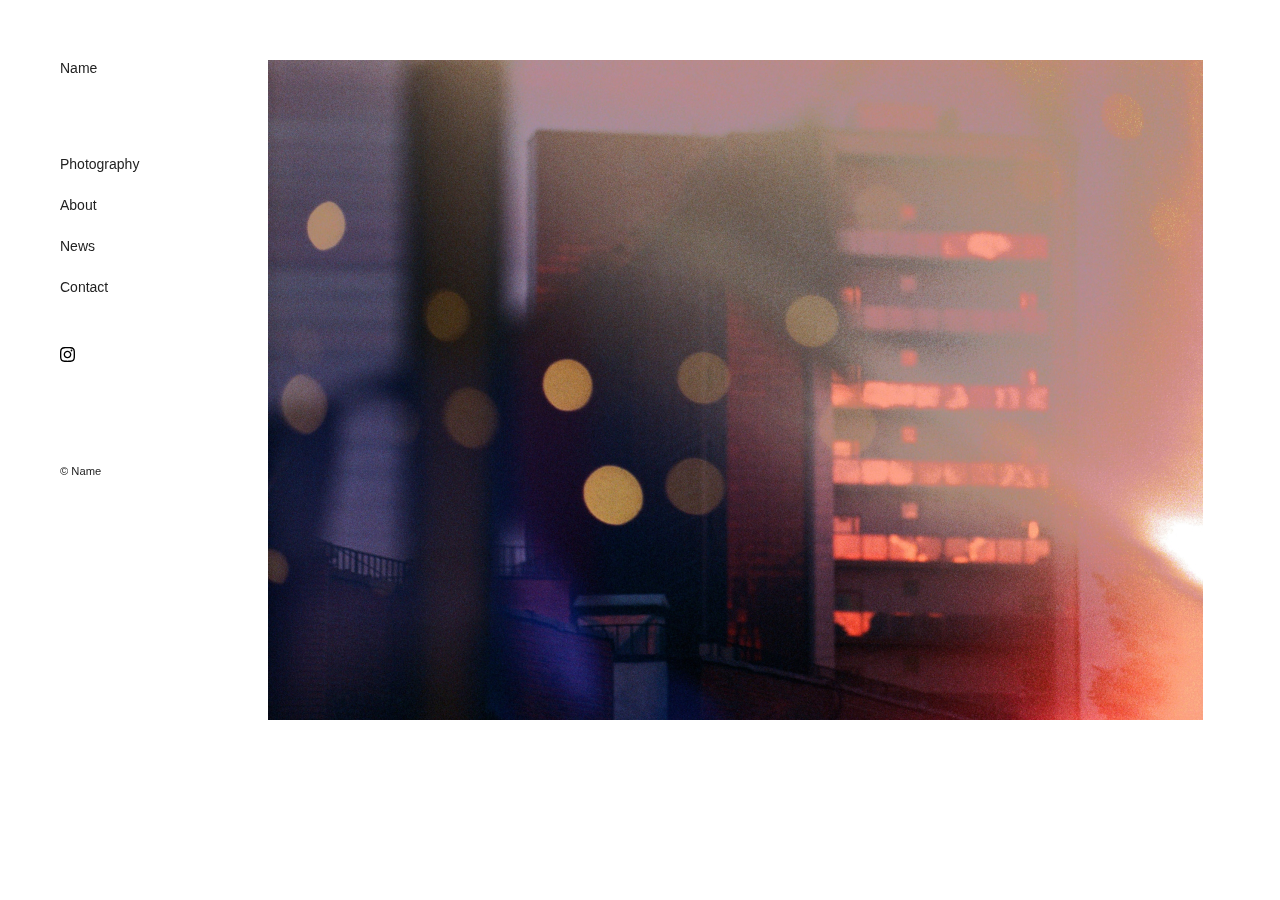
==== site/index.html @ 34e66339 "Change Code" ====
<!DOCTYPE html>
<html lang="ja">

<head>
    <meta charset="UTF-8">
    <meta http-equiv="X-UA-Compatible" content="IE=edge">
    <meta name="viewport" content="width=device-width, initial-scale=1.0">
    <meta name="description" content="">
    <link rel="stylesheet" href="./assets/stylesheets/css/destyle.css">
    <link rel="stylesheet" href="./assets/stylesheets/css/style.css">
    <title>name</title>
</head>

<body>
    <header class="fixed">
        <div class="sd">
            <h1 class="logo">
                <a href="index.html">Name</a>
            </h1>
            <nav>
                <ul class="menu">
                    <li class="photography"><a href="photography.html">Photography</a></li>
                    <li class="about"><a href="about.html">About</a></li>
                    <li class="news"><a href="news.html">News</a></li>
                    <li class="contact"><a href="contact.html">Contact</a></li>
                </ul>
            </nav>
            <div class="socialBtn">
                <a href="" target="_blank">
                    <img src="assets/img/instagram.svg" width="15px" height="15px" alt="Instagram">
                </a>
            </div>
            <div class="copy">
                <small class="copyright">© Name</small>
            </div>
        </div>
    </header>
    <div class="container">
        <section class="section">
            <img src="assets/img/top.jpg">
        </section>
    </div>
    <footer>
    </footer>
    <script src="./js/main.js"></script>
</body>

</html>
---- site/assets/stylesheets/css/destyle.css ----
/*! destyle.css v3.0.2 | MIT License | https://github.com/nicolas-cusan/destyle.css */

/* Reset box-model and set borders */
/* ============================================ */

*,
::before,
::after {
  box-sizing: border-box;
  border-style: solid;
  border-width: 0;
}

/* Document */
/* ============================================ */

/**
 * 1. Correct the line height in all browsers.
 * 2. Prevent adjustments of font size after orientation changes in iOS.
 * 3. Remove gray overlay on links for iOS.
 */

html {
  line-height: 1.15; /* 1 */
  -webkit-text-size-adjust: 100%; /* 2 */
  -webkit-tap-highlight-color: transparent; /* 3*/
}

/* Sections */
/* ============================================ */

/**
 * Remove the margin in all browsers.
 */

body {
  margin: 0;
}

/**
 * Render the `main` element consistently in IE.
 */

main {
  display: block;
}

/* Vertical rhythm */
/* ============================================ */

p,
table,
blockquote,
address,
pre,
iframe,
form,
figure,
dl {
  margin: 0;
}

/* Headings */
/* ============================================ */

h1,
h2,
h3,
h4,
h5,
h6 {
  font-size: inherit;
  font-weight: inherit;
  margin: 0;
}

/* Lists (enumeration) */
/* ============================================ */

ul,
ol {
  margin: 0;
  padding: 0;
  list-style: none;
}

/* Lists (definition) */
/* ============================================ */

dt {
  font-weight: bold;
}

dd {
  margin-left: 0;
}

/* Grouping content */
/* ============================================ */

/**
 * 1. Add the correct box sizing in Firefox.
 * 2. Show the overflow in Edge and IE.
 */

hr {
  box-sizing: content-box; /* 1 */
  height: 0; /* 1 */
  overflow: visible; /* 2 */
  border-top-width: 1px;
  margin: 0;
  clear: both;
  color: inherit;
}

/**
 * 1. Correct the inheritance and scaling of font size in all browsers.
 * 2. Correct the odd `em` font sizing in all browsers.
 */

pre {
  font-family: monospace, monospace; /* 1 */
  font-size: inherit; /* 2 */
}

address {
  font-style: inherit;
}

/* Text-level semantics */
/* ============================================ */

/**
 * Remove the gray background on active links in IE 10.
 */

a {
  background-color: transparent;
  text-decoration: none;
  color: inherit;
}

/**
 * 1. Remove the bottom border in Chrome 57-
 * 2. Add the correct text decoration in Chrome, Edge, IE, Opera, and Safari.
 */

abbr[title] {
  text-decoration: underline dotted; /* 2 */
}

/**
 * Add the correct font weight in Chrome, Edge, and Safari.
 */

b,
strong {
  font-weight: bolder;
}

/**
 * 1. Correct the inheritance and scaling of font size in all browsers.
 * 2. Correct the odd `em` font sizing in all browsers.
 */

code,
kbd,
samp {
  font-family: monospace, monospace; /* 1 */
  font-size: inherit; /* 2 */
}

/**
 * Add the correct font size in all browsers.
 */

small {
  font-size: 80%;
}

/**
 * Prevent `sub` and `sup` elements from affecting the line height in
 * all browsers.
 */

sub,
sup {
  font-size: 75%;
  line-height: 0;
  position: relative;
  vertical-align: baseline;
}

sub {
  bottom: -0.25em;
}

sup {
  top: -0.5em;
}

/* Replaced content */
/* ============================================ */

/**
 * Prevent vertical alignment issues.
 */

svg,
img,
embed,
object,
iframe {
  vertical-align: bottom;
}

/* Forms */
/* ============================================ */

/**
 * Reset form fields to make them styleable.
 * 1. Make form elements stylable across systems iOS especially.
 * 2. Inherit text-transform from parent.
 */

button,
input,
optgroup,
select,
textarea {
  -webkit-appearance: none; /* 1 */
  appearance: none;
  vertical-align: middle;
  color: inherit;
  font: inherit;
  background: transparent;
  padding: 0;
  margin: 0;
  border-radius: 0;
  text-align: inherit;
  text-transform: inherit; /* 2 */
}

/**
 * Reset radio and checkbox appearance to preserve their look in iOS.
 */

[type="checkbox"] {
  -webkit-appearance: checkbox;
  appearance: checkbox;
}

[type="radio"] {
  -webkit-appearance: radio;
  appearance: radio;
}

/**
 * Correct cursors for clickable elements.
 */

button,
[type="button"],
[type="reset"],
[type="submit"] {
  cursor: pointer;
}

button:disabled,
[type="button"]:disabled,
[type="reset"]:disabled,
[type="submit"]:disabled {
  cursor: default;
}

/**
 * Improve outlines for Firefox and unify style with input elements & buttons.
 */

:-moz-focusring {
  outline: auto;
}

select:disabled {
  opacity: inherit;
}

/**
 * Remove padding
 */

option {
  padding: 0;
}

/**
 * Reset to invisible
 */

fieldset {
  margin: 0;
  padding: 0;
  min-width: 0;
}

legend {
  padding: 0;
}

/**
 * Add the correct vertical alignment in Chrome, Firefox, and Opera.
 */

progress {
  vertical-align: baseline;
}

/**
 * Remove the default vertical scrollbar in IE 10+.
 */

textarea {
  overflow: auto;
}

/**
 * Correct the cursor style of increment and decrement buttons in Chrome.
 */

[type="number"]::-webkit-inner-spin-button,
[type="number"]::-webkit-outer-spin-button {
  height: auto;
}

/**
 * 1. Correct the outline style in Safari.
 */

[type="search"] {
  outline-offset: -2px; /* 1 */
}

/**
 * Remove the inner padding in Chrome and Safari on macOS.
 */

[type="search"]::-webkit-search-decoration {
  -webkit-appearance: none;
}

/**
 * 1. Correct the inability to style clickable types in iOS and Safari.
 * 2. Fix font inheritance.
 */

::-webkit-file-upload-button {
  -webkit-appearance: button; /* 1 */
  font: inherit; /* 2 */
}

/**
 * Clickable labels
 */

label[for] {
  cursor: pointer;
}

/* Interactive */
/* ============================================ */

/*
 * Add the correct display in Edge, IE 10+, and Firefox.
 */

details {
  display: block;
}

/*
 * Add the correct display in all browsers.
 */

summary {
  display: list-item;
}

/*
 * Remove outline for editable content.
 */

[contenteditable]:focus {
  outline: auto;
}

/* Tables */
/* ============================================ */

/**
1. Correct table border color inheritance in all Chrome and Safari.
*/

table {
  border-color: inherit; /* 1 */
  border-collapse: collapse;
}

caption {
  text-align: left;
}

td,
th {
  vertical-align: top;
  padding: 0;
}

th {
  text-align: left;
  font-weight: bold;
}
---- site/assets/stylesheets/css/style.css ----
.fixed {
  position: fixed;
  left: 60px;
  top: 60px;
}
.fixed .sd {
  display: flex;
  flex-direction: column;
}
.fixed .sd .logo {
  margin-bottom: 80px;
}
.fixed .sd .menu {
  margin-bottom: 50px;
}
.fixed .sd .menu li {
  margin-bottom: 25px;
}
.fixed .sd .socialBtn {
  margin-bottom: 100px;
}

.container {
  padding: 60px 60px 60px 250px;
}
.container .section {
  display: flex;
  justify-content: center;
}
.container .section img {
  width: 935px;
  height: auto;
  max-width: 100%;
}

.container {
  padding: 60px 60px 60px 250px;
}
.container .photoList {
  display: flex;
  flex-wrap: wrap;
}
.container .photoList .box {
  width: 32%;
  margin-right: 2%;
  margin-bottom: 2%;
}
.container .photoList .box:nth-child(3n) {
  margin-right: 0;
}

.container {
  padding: 60px 60px 60px 250px;
}
.container .caption .ttl {
  font-size: 15px;
}
.container .caption .captionImg {
  width: 100%;
  height: auto;
  max-width: 100%;
  margin: 2% 0 4% 0;
}
.container .singlePhotoList {
  display: flex;
  flex-wrap: wrap;
}
.container .singlePhotoList .singleBox {
  width: 23.5%;
  margin-right: 2%;
  margin-bottom: 2%;
}
.container .singlePhotoList .singleBox:nth-child(4n) {
  margin-right: 0;
}

.container {
  padding: 60px 60px 60px 250px;
}
.container .profile {
  width: 60%;
}
.container .profile .description {
  margin-top: 2%;
  line-height: 1.5em;
}
.container .profile .description .jp {
  margin: 3% 0;
}

.container {
  padding: 60px 60px 60px 250px;
}
.container .cards {
  display: flex;
  flex-wrap: wrap;
}
.container .cards .card {
  width: 48%;
  margin-right: 4%;
  margin-bottom: 4%;
}
.container .cards .card:nth-child(2n) {
  margin-right: 0;
}
.container .cards .card .meta {
  margin-top: 2%;
}
.container .cards .card .meta .date {
  font-size: 12px;
  color: #666666;
}
.container .cards .card .meta .title {
  margin: 1% 0 1.5% 0;
}

.container {
  padding: 60px 60px 60px 250px;
}
.container .section {
  display: flex;
  justify-content: center;
}
.container .section .content .post .headarea {
  margin-bottom: 4%;
}
.container .section .content .post .headarea .heading {
  font-size: 20px;
  margin-bottom: 1.2%;
}
.container .section .content .post .headarea .time {
  font-size: 12px;
  color: #666666;
}
.container .section .content .post .img {
  margin-bottom: 4%;
}

.container {
  padding: 60px 60px 60px 250px;
}
.container .contact .mail {
  display: block;
  text-decoration: underline;
  margin-bottom: 1.5%;
}

body {
  font-family: "Noto Sans JP", sans-serif;
  font-size: 14px;
  color: #222;
}
body .img {
  width: 100%;
  height: auto;
  max-width: 100%;
}
body .link {
  display: block;
}
/*# sourceMappingURL=style.css.map */
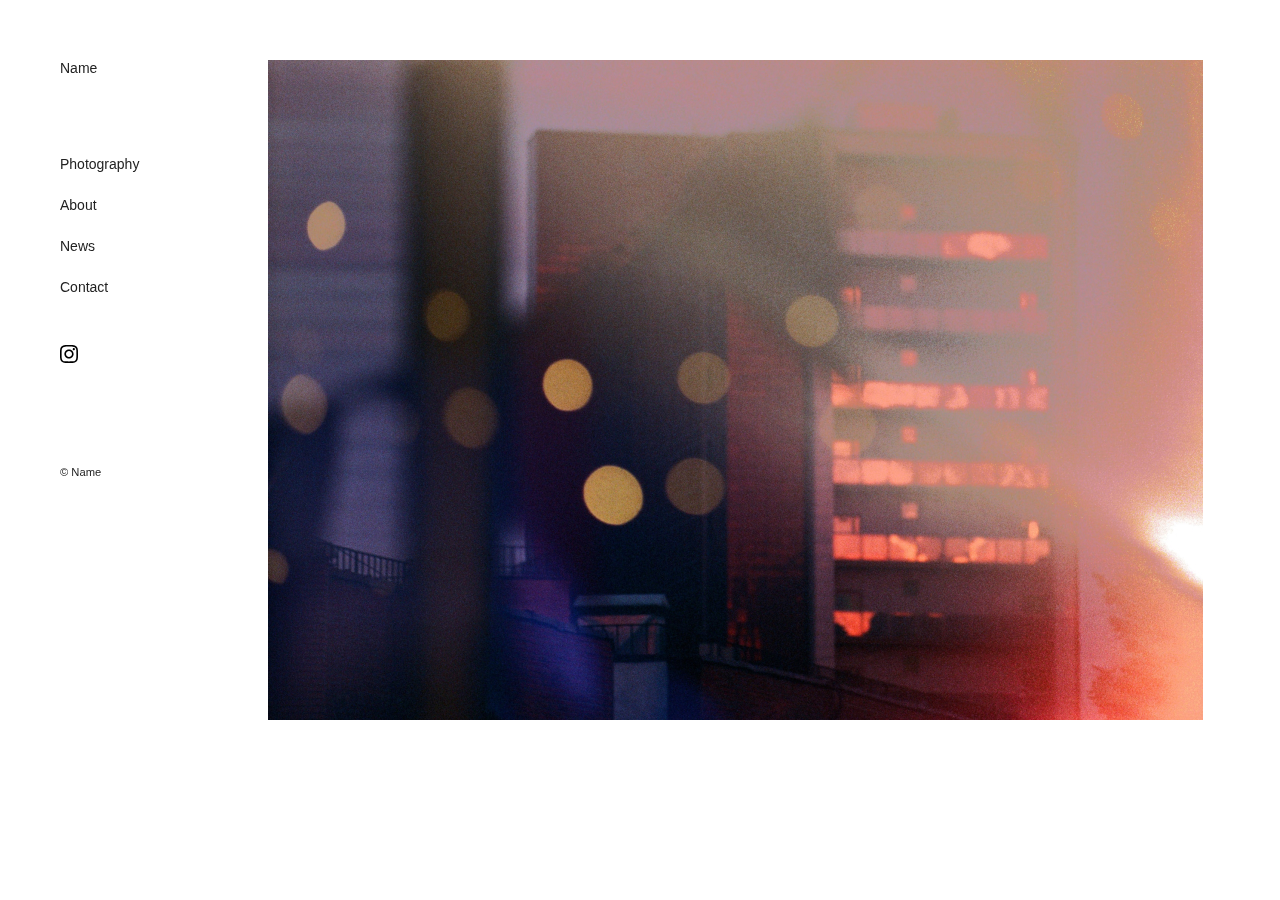
==== commit b2ab545f: "Change Code" ====
--- a/site/index.html
+++ b/site/index.html
@@ -13,21 +13,28 @@
 
 <body>
     <header class="fixed">
-        <div class="sd">
+        <div class="hd">
+            <div class="fx">
             <h1 class="logo">
-                <a href="index.html">Name</a>
+                <a href="index.html" class="link">Name</a>
             </h1>
+            <div class="socialBtnSp">
+                <a href="" target="_blank" class="link">
+                    <img src="assets/img/instagram.svg" width="18px" height="18px" alt="Instagram">
+                </a>
+            </div>
+            </div>
             <nav>
                 <ul class="menu">
-                    <li class="photography"><a href="photography.html">Photography</a></li>
-                    <li class="about"><a href="about.html">About</a></li>
-                    <li class="news"><a href="news.html">News</a></li>
-                    <li class="contact"><a href="contact.html">Contact</a></li>
+                    <li class="photography"><a href="photography.html" class="link">Photography</a></li>
+                    <li class="about"><a href="about.html" class="link">About</a></li>
+                    <li class="news"><a href="news.html" class="link">News</a></li>
+                    <li class="contact"><a href="contact.html" class="link">Contact</a></li>
                 </ul>
             </nav>
             <div class="socialBtn">
-                <a href="" target="_blank">
-                    <img src="assets/img/instagram.svg" width="15px" height="15px" alt="Instagram">
+                <a href="" target="_blank" class="link">
+                    <img src="assets/img/instagram.svg" width="18px" height="18px" alt="Instagram">
                 </a>
             </div>
             <div class="copy">
@@ -37,7 +44,7 @@
     </header>
     <div class="container">
         <section class="section">
-            <img src="assets/img/top.jpg">
+            <img src="assets/img/top.jpg" alt="topimg" class="topImg img">
         </section>
     </div>
     <footer>
--- a/site/assets/stylesheets/css/style.css
+++ b/site/assets/stylesheets/css/style.css
@@ -3,144 +3,176 @@
   left: 60px;
   top: 60px;
 }
-.fixed .sd {
+@media screen and (max-width: 930px) {
+  .fixed {
+    position: static;
+    left: 0;
+    top: 0;
+  }
+}
+.fixed .hd {
   display: flex;
   flex-direction: column;
 }
-.fixed .sd .logo {
+@media screen and (max-width: 930px) {
+  .fixed .hd {
+    display: block;
+  }
+}
+@media screen and (max-width: 930px) {
+  .fixed .hd .fx {
+    display: flex;
+    justify-content: space-between;
+    align-items: center;
+  }
+}
+.fixed .hd .fx .logo {
   margin-bottom: 80px;
 }
-.fixed .sd .menu {
+@media screen and (max-width: 930px) {
+  .fixed .hd .fx .logo {
+    margin: 0;
+  }
+}
+.fixed .hd .fx .socialBtnSp {
+  display: none;
+}
+@media screen and (max-width: 930px) {
+  .fixed .hd .fx .socialBtnSp {
+    display: block;
+  }
+}
+.fixed .hd .menu {
   margin-bottom: 50px;
 }
-.fixed .sd .menu li {
+@media screen and (max-width: 930px) {
+  .fixed .hd .menu {
+    display: flex;
+    margin-bottom: 0;
+  }
+}
+.fixed .hd .menu li {
   margin-bottom: 25px;
 }
-.fixed .sd .socialBtn {
+@media screen and (max-width: 930px) {
+  .fixed .hd .menu li {
+    margin-bottom: 0;
+  }
+}
+.fixed .hd .socialBtn {
   margin-bottom: 100px;
+}
+@media screen and (max-width: 930px) {
+  .fixed .hd .socialBtn {
+    display: none;
+  }
+}
+@media screen and (max-width: 930px) {
+  .fixed .hd .copy {
+    display: none;
+  }
 }
 
 .container {
   padding: 60px 60px 60px 250px;
 }
-.container .section {
+
+.section {
   display: flex;
   justify-content: center;
 }
-.container .section img {
-  width: 935px;
+
+.boxes {
+  display: flex;
+  flex-wrap: wrap;
+}
+
+.img {
+  width: 100%;
   height: auto;
   max-width: 100%;
 }
 
-.container {
-  padding: 60px 60px 60px 250px;
+.link {
+  display: block;
+  transition: opacity 0.2s linear;
 }
-.container .photoList {
-  display: flex;
-  flex-wrap: wrap;
+.link:hover {
+  opacity: 0.65;
 }
-.container .photoList .box {
+
+.date {
+  font-size: 12px;
+  color: #666;
+}
+
+.topImg {
+  width: 935px;
+}
+
+.box {
   width: 32%;
   margin-right: 2%;
   margin-bottom: 2%;
 }
-.container .photoList .box:nth-child(3n) {
+.box:nth-child(3n) {
   margin-right: 0;
 }
 
-.container {
-  padding: 60px 60px 60px 250px;
-}
-.container .caption .ttl {
+.caption .ttl {
   font-size: 15px;
 }
-.container .caption .captionImg {
-  width: 100%;
-  height: auto;
-  max-width: 100%;
+.caption .captionImg {
   margin: 2% 0 4% 0;
 }
-.container .singlePhotoList {
-  display: flex;
-  flex-wrap: wrap;
-}
-.container .singlePhotoList .singleBox {
+
+.boxes .singleBox {
   width: 23.5%;
   margin-right: 2%;
   margin-bottom: 2%;
 }
-.container .singlePhotoList .singleBox:nth-child(4n) {
+.boxes .singleBox:nth-child(4n) {
   margin-right: 0;
 }
 
-.container {
-  padding: 60px 60px 60px 250px;
-}
-.container .profile {
+.profile {
   width: 60%;
 }
-.container .profile .description {
+.profile .description {
   margin-top: 2%;
   line-height: 1.5em;
 }
-.container .profile .description .jp {
+.profile .description .jp {
   margin: 3% 0;
 }
 
-.container {
-  padding: 60px 60px 60px 250px;
-}
-.container .cards {
-  display: flex;
-  flex-wrap: wrap;
-}
-.container .cards .card {
+.card {
   width: 48%;
   margin-right: 4%;
   margin-bottom: 4%;
 }
-.container .cards .card:nth-child(2n) {
+.card:nth-child(2n) {
   margin-right: 0;
 }
-.container .cards .card .meta {
+.card .meta {
   margin-top: 2%;
 }
-.container .cards .card .meta .date {
-  font-size: 12px;
-  color: #666666;
-}
-.container .cards .card .meta .title {
+.card .meta .title {
   margin: 1% 0 1.5% 0;
 }
 
-.container {
-  padding: 60px 60px 60px 250px;
-}
-.container .section {
-  display: flex;
-  justify-content: center;
-}
-.container .section .content .post .headarea {
+.post .headarea {
   margin-bottom: 4%;
 }
-.container .section .content .post .headarea .heading {
+.post .headarea .heading {
   font-size: 20px;
   margin-bottom: 1.2%;
 }
-.container .section .content .post .headarea .time {
-  font-size: 12px;
-  color: #666666;
-}
-.container .section .content .post .img {
+.post .img {
   margin-bottom: 4%;
 }
 
-.container {
-  padding: 60px 60px 60px 250px;
-}
-.container .contact .mail {
-  display: block;
+.mail {
   text-decoration: underline;
   margin-bottom: 1.5%;
 }
@@ -150,12 +182,4 @@
   font-size: 14px;
   color: #222;
 }
-body .img {
-  width: 100%;
-  height: auto;
-  max-width: 100%;
-}
-body .link {
-  display: block;
-}
 /*# sourceMappingURL=style.css.map */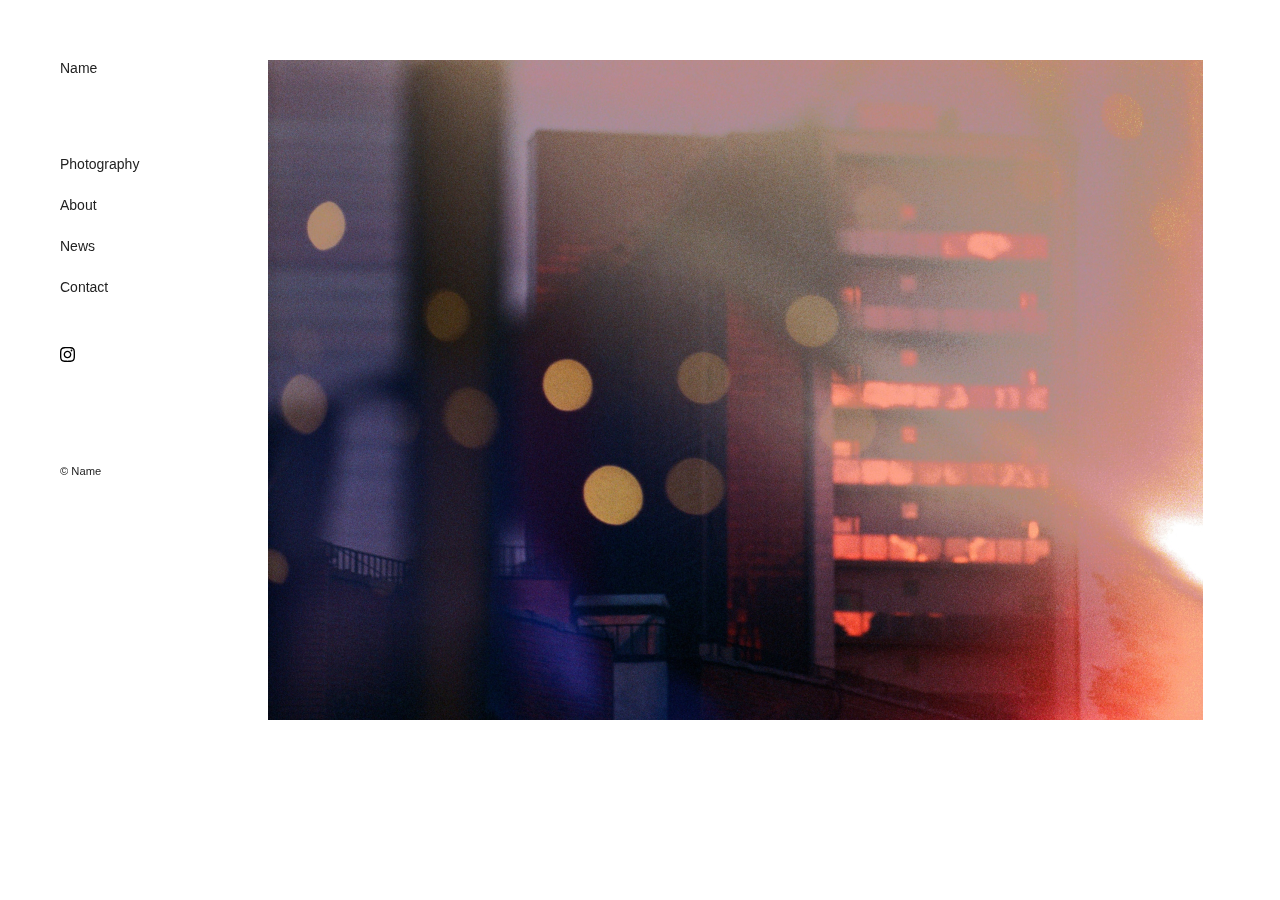
==== commit ecf0ba87: "About Responsive" ====
--- a/site/index.html
+++ b/site/index.html
@@ -15,14 +15,14 @@
     <header class="fixed">
         <div class="hd">
             <div class="fx">
-            <h1 class="logo">
-                <a href="index.html" class="link">Name</a>
-            </h1>
-            <div class="socialBtnSp">
-                <a href="" target="_blank" class="link">
-                    <img src="assets/img/instagram.svg" width="18px" height="18px" alt="Instagram">
-                </a>
-            </div>
+                <h1 class="logo">
+                    <a href="index.html" class="link">Name</a>
+                </h1>
+                <div class="socialBtnSp">
+                    <a href="" target="_blank" class="link">
+                        <img src="assets/img/instagram.svg" width="18px" height="18px" alt="Instagram">
+                    </a>
+                </div>
             </div>
             <nav>
                 <ul class="menu">
@@ -34,7 +34,7 @@
             </nav>
             <div class="socialBtn">
                 <a href="" target="_blank" class="link">
-                    <img src="assets/img/instagram.svg" width="18px" height="18px" alt="Instagram">
+                    <img src="assets/img/instagram.svg" width="15px" height="15px" alt="Instagram">
                 </a>
             </div>
             <div class="copy">
--- a/site/assets/stylesheets/css/style.css
+++ b/site/assets/stylesheets/css/style.css
@@ -1,3 +1,9 @@
+/*==============================================================================
+Common Parts
+==============================================================================*/
+/*============================================================================== 
+Header
+==============================================================================*/
 .fixed {
   position: fixed;
   left: 60px;
@@ -8,6 +14,7 @@
     position: static;
     left: 0;
     top: 0;
+    padding: 60px 20px 70px;
   }
 }
 .fixed .hd {
@@ -24,6 +31,7 @@
     display: flex;
     justify-content: space-between;
     align-items: center;
+    margin-bottom: 30px;
   }
 }
 .fixed .hd .fx .logo {
@@ -57,6 +65,10 @@
 @media screen and (max-width: 930px) {
   .fixed .hd .menu li {
     margin-bottom: 0;
+    margin-right: 30px;
+  }
+  .fixed .hd .menu li:last-child {
+    margin-right: 0;
   }
 }
 .fixed .hd .socialBtn {
@@ -75,6 +87,11 @@
 
 .container {
   padding: 60px 60px 60px 250px;
+}
+@media screen and (max-width: 930px) {
+  .container {
+    padding: 0 20px;
+  }
 }
 
 .section {
@@ -98,7 +115,7 @@
   transition: opacity 0.2s linear;
 }
 .link:hover {
-  opacity: 0.65;
+  opacity: 0.7;
 }
 
 .date {
@@ -106,19 +123,47 @@
   color: #666;
 }
 
+/*-------------------------------------------------------------------------------
+Base Style
+-------------------------------------------------------------------------------*/
+body {
+  font-family: "Noto Sans JP", sans-serif;
+  font-size: 14px;
+  color: #222;
+}
+
+/*============================================================================== 
+Home
+==============================================================================*/
 .topImg {
   width: 935px;
 }
 
+/*============================================================================== 
+Photography
+==============================================================================*/
 .box {
   width: 32%;
   margin-right: 2%;
   margin-bottom: 2%;
 }
-.box:nth-child(3n) {
-  margin-right: 0;
-}
-
+@media screen and (min-width: 931px) {
+  .box:nth-child(3n) {
+    margin-right: 0;
+  }
+}
+@media screen and (max-width: 930px) {
+  .box {
+    width: 49%;
+  }
+  .box:nth-child(2n) {
+    margin-right: 0;
+  }
+}
+
+/*============================================================================== 
+Single Photography
+==============================================================================*/
 .caption .ttl {
   font-size: 15px;
 }
@@ -131,21 +176,44 @@
   margin-right: 2%;
   margin-bottom: 2%;
 }
-.boxes .singleBox:nth-child(4n) {
-  margin-right: 0;
-}
-
-.profile {
-  width: 60%;
+@media screen and (min-width: 931px) {
+  .boxes .singleBox:nth-child(4n) {
+    margin-right: 0;
+  }
+}
+@media screen and (max-width: 930px) {
+  .boxes .singleBox {
+    width: 49%;
+  }
+  .boxes .singleBox:nth-child(2n) {
+    margin-right: 0;
+  }
+}
+
+/*============================================================================== 
+About
+==============================================================================*/
+@media screen and (min-width: 931px) {
+  .profile {
+    width: 600px;
+  }
 }
 .profile .description {
-  margin-top: 2%;
-  line-height: 1.5em;
+  margin-top: 5%;
+  line-height: 1.8;
 }
 .profile .description .jp {
-  margin: 3% 0;
-}
-
+  margin: 4% 0;
+}
+@media screen and (max-width: 930px) {
+  .profile {
+    width: 100%;
+  }
+}
+
+/*==============================================================================  
+News
+==============================================================================*/
 .card {
   width: 48%;
   margin-right: 4%;
@@ -161,25 +229,28 @@
   margin: 1% 0 1.5% 0;
 }
 
+/*============================================================================== 
+Single News
+==============================================================================*/
 .post .headarea {
-  margin-bottom: 4%;
+  margin-bottom: 3%;
 }
 .post .headarea .heading {
   font-size: 20px;
-  margin-bottom: 1.2%;
+  margin-bottom: 1%;
 }
 .post .img {
   margin-bottom: 4%;
 }
-
+.post .text {
+  line-height: 1.8;
+}
+
+/* ============================================================================
+Contact
+==============================================================================*/
 .mail {
   text-decoration: underline;
-  margin-bottom: 1.5%;
-}
-
-body {
-  font-family: "Noto Sans JP", sans-serif;
-  font-size: 14px;
-  color: #222;
+  margin-bottom: 20px;
 }
 /*# sourceMappingURL=style.css.map */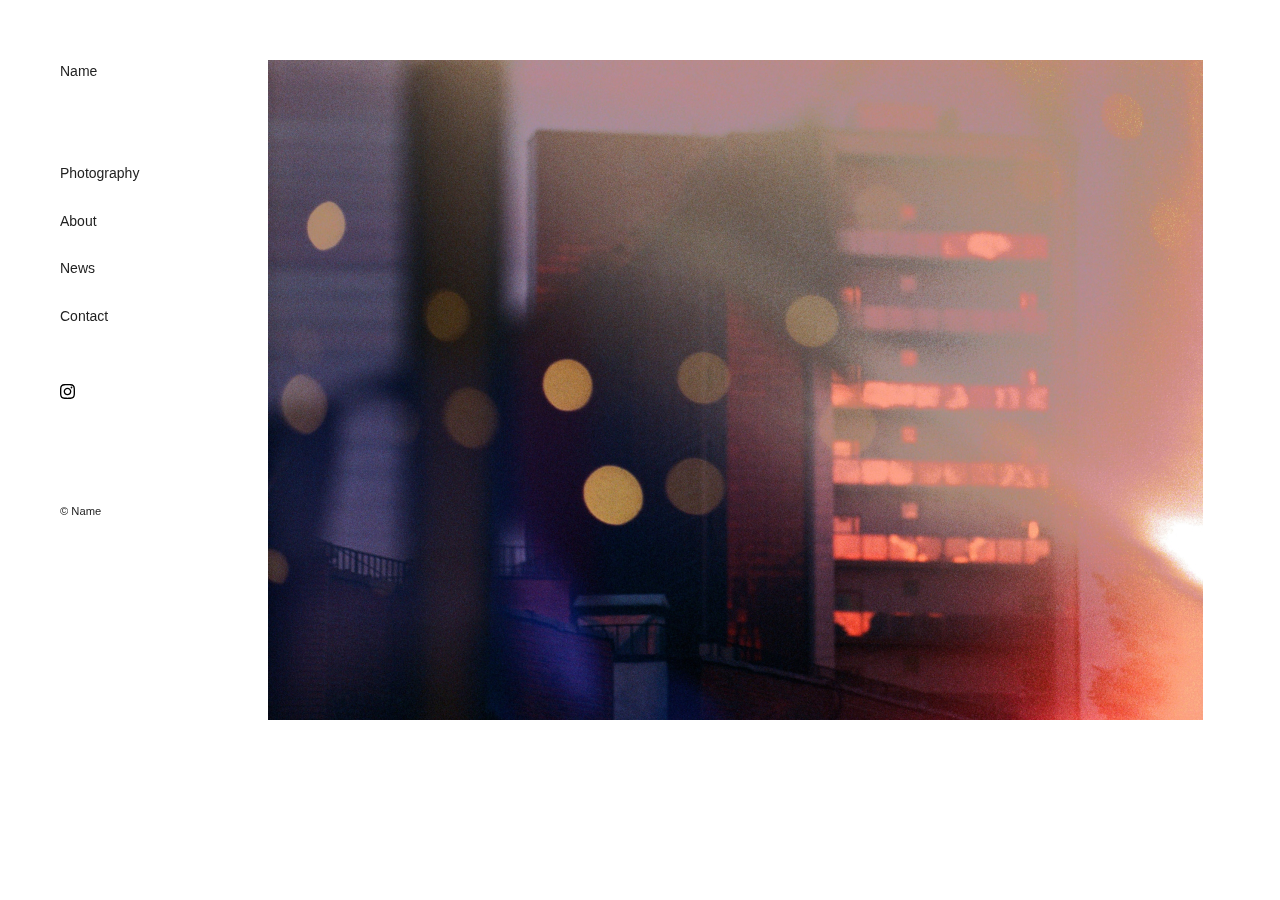
==== commit 19eb76eb: "Create Footer" ====
--- a/site/index.html
+++ b/site/index.html
@@ -47,7 +47,10 @@
             <img src="assets/img/top.jpg" alt="topimg" class="topImg img">
         </section>
     </div>
-    <footer>
+    <footer class="footer">
+        <div class="copy">
+            <small class="copyright">© Name</small>
+        </div>
     </footer>
     <script src="./js/main.js"></script>
 </body>
--- a/site/assets/stylesheets/css/style.css
+++ b/site/assets/stylesheets/css/style.css
@@ -1,3 +1,10 @@
+@font-face {
+  font-family: "NotoSansJP";
+  src: url("../../fonts/NotoSansJP-Regular.otf") format("opentype");
+  font-weight: normal;
+  font-style: normal;
+  font-display: swap;
+}
 /*==============================================================================
 Common Parts
 ==============================================================================*/
@@ -116,6 +123,7 @@
 }
 .link:hover {
   opacity: 0.7;
+  text-decoration: none;
 }
 
 .date {
@@ -127,16 +135,19 @@
 Base Style
 -------------------------------------------------------------------------------*/
 body {
-  font-family: "Noto Sans JP", sans-serif;
+  font-family: "NotoSansJP", sans-serif;
   font-size: 14px;
   color: #222;
+  line-height: 1.6;
 }
 
 /*============================================================================== 
 Home
 ==============================================================================*/
-.topImg {
-  width: 935px;
+@media screen and (min-width: 931px) {
+  .topImg {
+    width: 935px;
+  }
 }
 
 /*============================================================================== 
@@ -210,6 +221,11 @@
     width: 100%;
   }
 }
+@media screen and (max-width: 640px) {
+  .profile {
+    font-size: 12px;
+  }
+}
 
 /*==============================================================================  
 News
@@ -223,34 +239,58 @@
   margin-right: 0;
 }
 .card .meta {
-  margin-top: 2%;
+  margin-top: 12px;
 }
 .card .meta .title {
-  margin: 1% 0 1.5% 0;
+  margin: 0.5% 0 1% 0;
+}
+@media screen and (max-width: 640px) {
+  .card {
+    font-size: 12px;
+  }
 }
 
 /*============================================================================== 
 Single News
 ==============================================================================*/
 .post .headarea {
-  margin-bottom: 3%;
+  margin-bottom: 4%;
 }
 .post .headarea .heading {
   font-size: 20px;
   margin-bottom: 1%;
 }
 .post .img {
-  margin-bottom: 4%;
+  margin-bottom: 5%;
 }
 .post .text {
   line-height: 1.8;
 }
-
-/* ============================================================================
+@media screen and (max-width: 930px) {
+  .post {
+    width: 100%;
+  }
+}
+
+/*==============================================================================
 Contact
 ==============================================================================*/
 .mail {
   text-decoration: underline;
   margin-bottom: 20px;
 }
+
+/*============================================================================== 
+Footer
+==============================================================================*/
+@media screen and (min-width: 931px) {
+  .footer {
+    display: none;
+  }
+}
+@media screen and (max-width: 930px) {
+  .footer {
+    padding: 60px 20px 70px;
+  }
+}
 /*# sourceMappingURL=style.css.map */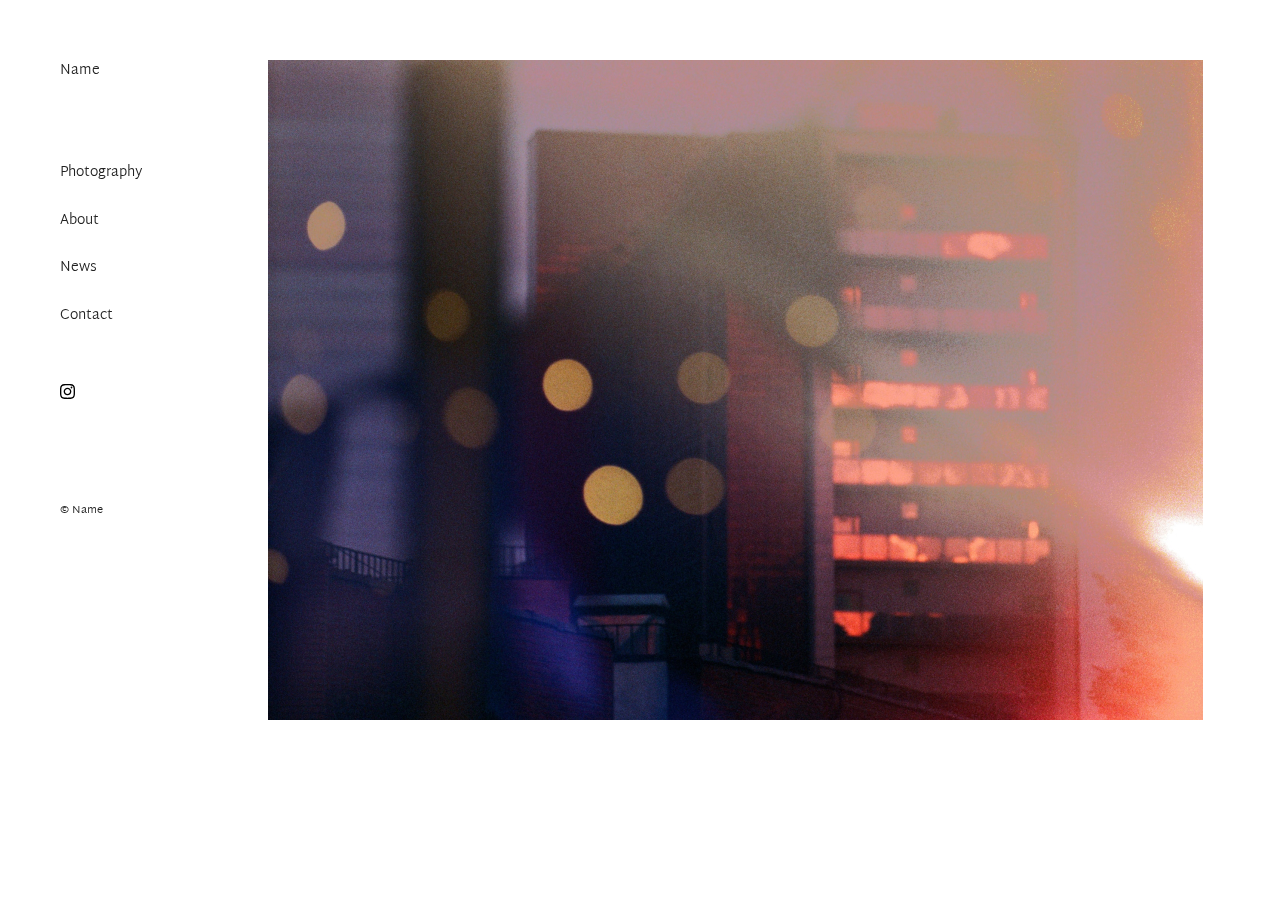
==== commit 65f069d7: "Change Path" ====
--- a/site/index.html
+++ b/site/index.html
@@ -52,7 +52,7 @@
             <small class="copyright">© Name</small>
         </div>
     </footer>
-    <script src="./js/main.js"></script>
+    <script src="./assets/js/main.js"></script>
 </body>
 
 </html>--- a/site/assets/stylesheets/css/style.css
+++ b/site/assets/stylesheets/css/style.css
@@ -1,6 +1,13 @@
 @font-face {
-  font-family: "NotoSansJP";
-  src: url("../../fonts/NotoSansJP-Regular.otf") format("opentype");
+  font-family: "MartelSans";
+  src: url("../../fonts/MartelSans-Light.ttf") format("truetype");
+  font-weight: normal;
+  font-style: normal;
+  font-display: swap;
+}
+@font-face {
+  font-family: "yugothic";
+  src: url("../../fonts/yugothic-medium.otf") format("opentype");
   font-weight: normal;
   font-style: normal;
   font-display: swap;
@@ -135,7 +142,7 @@
 Base Style
 -------------------------------------------------------------------------------*/
 body {
-  font-family: "NotoSansJP", sans-serif;
+  font-family: "MartelSans", "yugothic", sans-serif;
   font-size: 14px;
   color: #222;
   line-height: 1.6;
@@ -153,21 +160,24 @@
 /*============================================================================== 
 Photography
 ==============================================================================*/
-.box {
-  width: 32%;
-  margin-right: 2%;
-  margin-bottom: 2%;
-}
-@media screen and (min-width: 931px) {
-  .box:nth-child(3n) {
-    margin-right: 0;
-  }
-}
-@media screen and (max-width: 930px) {
-  .box {
-    width: 49%;
-  }
-  .box:nth-child(2n) {
+#boxList .box {
+  width: 30%;
+  margin-right: 5%;
+  margin-bottom: 5%;
+}
+#boxList .box .img {
+  display: none;
+}
+@media screen and (min-width: 931px) {
+  #boxList .box:nth-child(3n) {
+    margin-right: 0;
+  }
+}
+@media screen and (max-width: 930px) {
+  #boxList .box {
+    width: 47.5%;
+  }
+  #boxList .box:nth-child(2n) {
     margin-right: 0;
   }
 }
@@ -179,13 +189,13 @@
   font-size: 15px;
 }
 .caption .captionImg {
-  margin: 2% 0 4% 0;
+  margin: 2% 0 5% 0;
 }
 
 .boxes .singleBox {
-  width: 23.5%;
-  margin-right: 2%;
-  margin-bottom: 2%;
+  width: 22%;
+  margin-right: 4%;
+  margin-bottom: 4%;
 }
 @media screen and (min-width: 931px) {
   .boxes .singleBox:nth-child(4n) {
@@ -194,7 +204,7 @@
 }
 @media screen and (max-width: 930px) {
   .boxes .singleBox {
-    width: 49%;
+    width: 48%;
   }
   .boxes .singleBox:nth-child(2n) {
     margin-right: 0;
